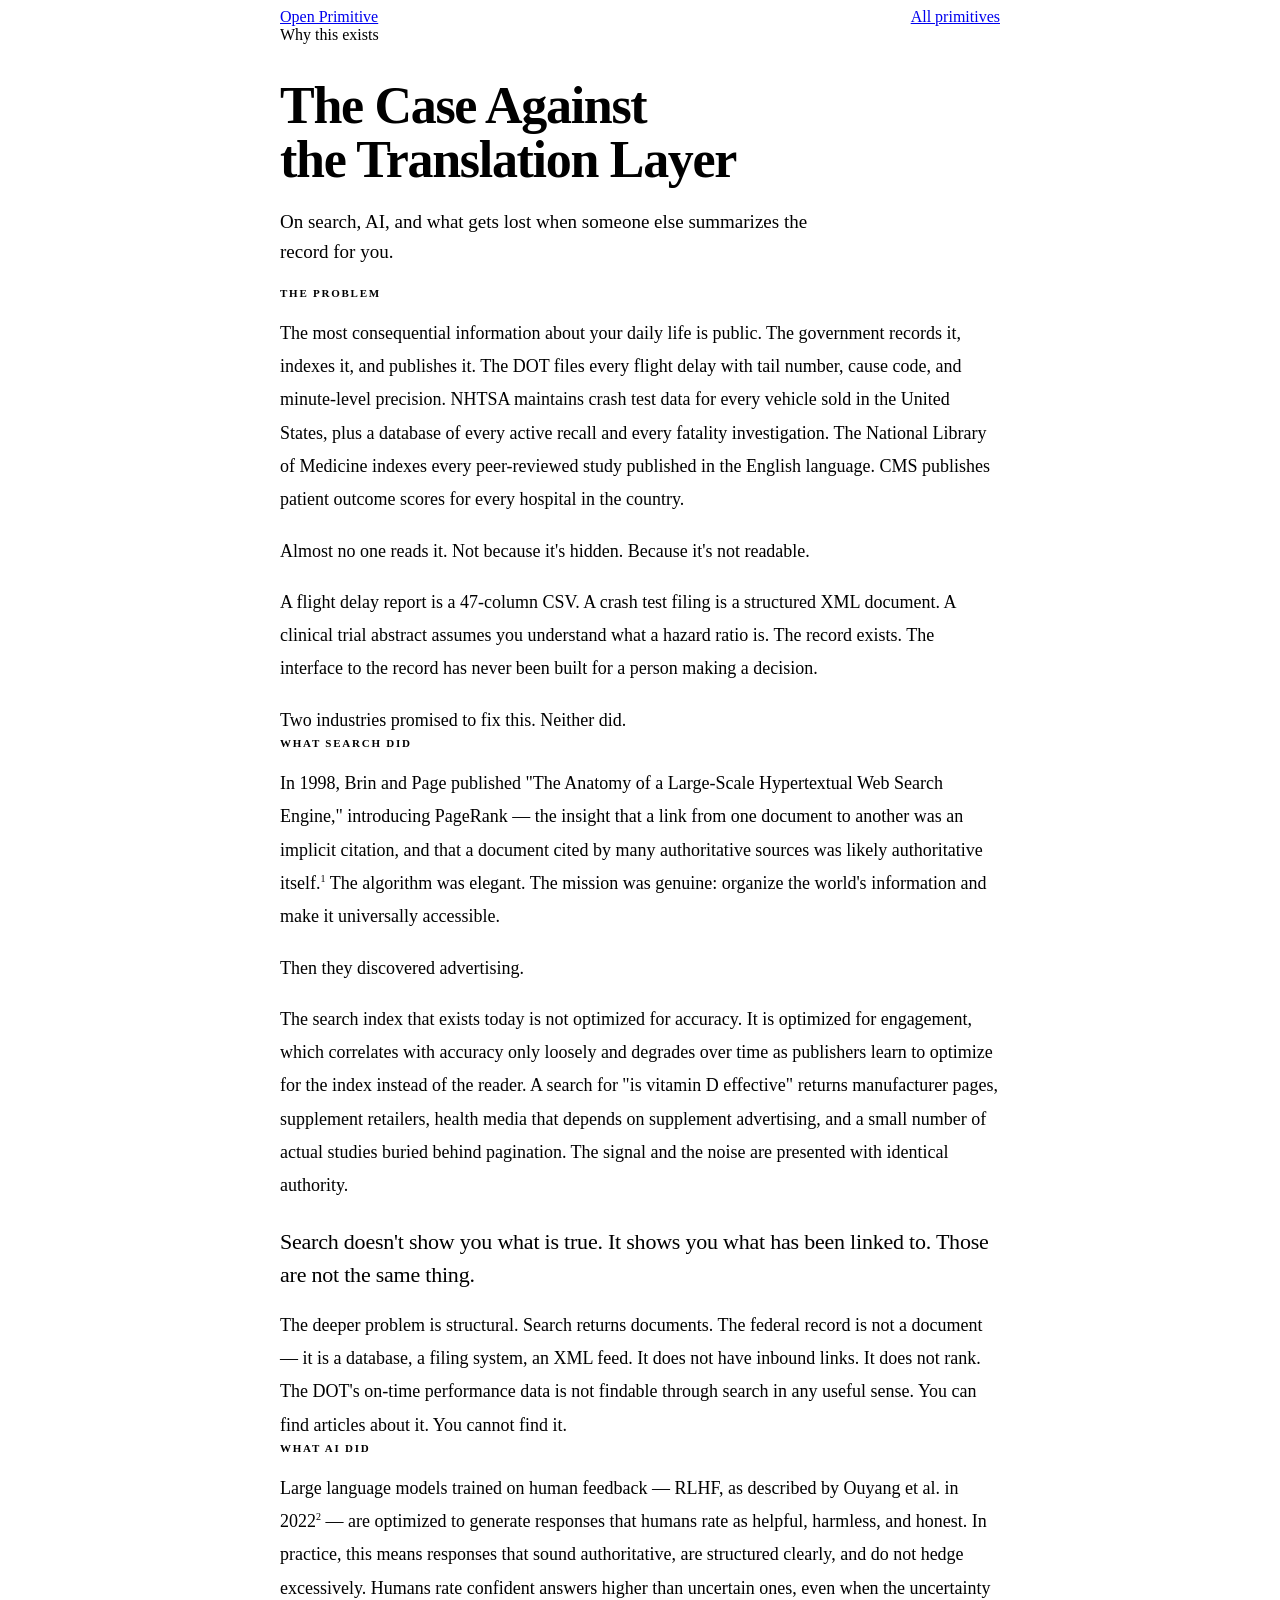
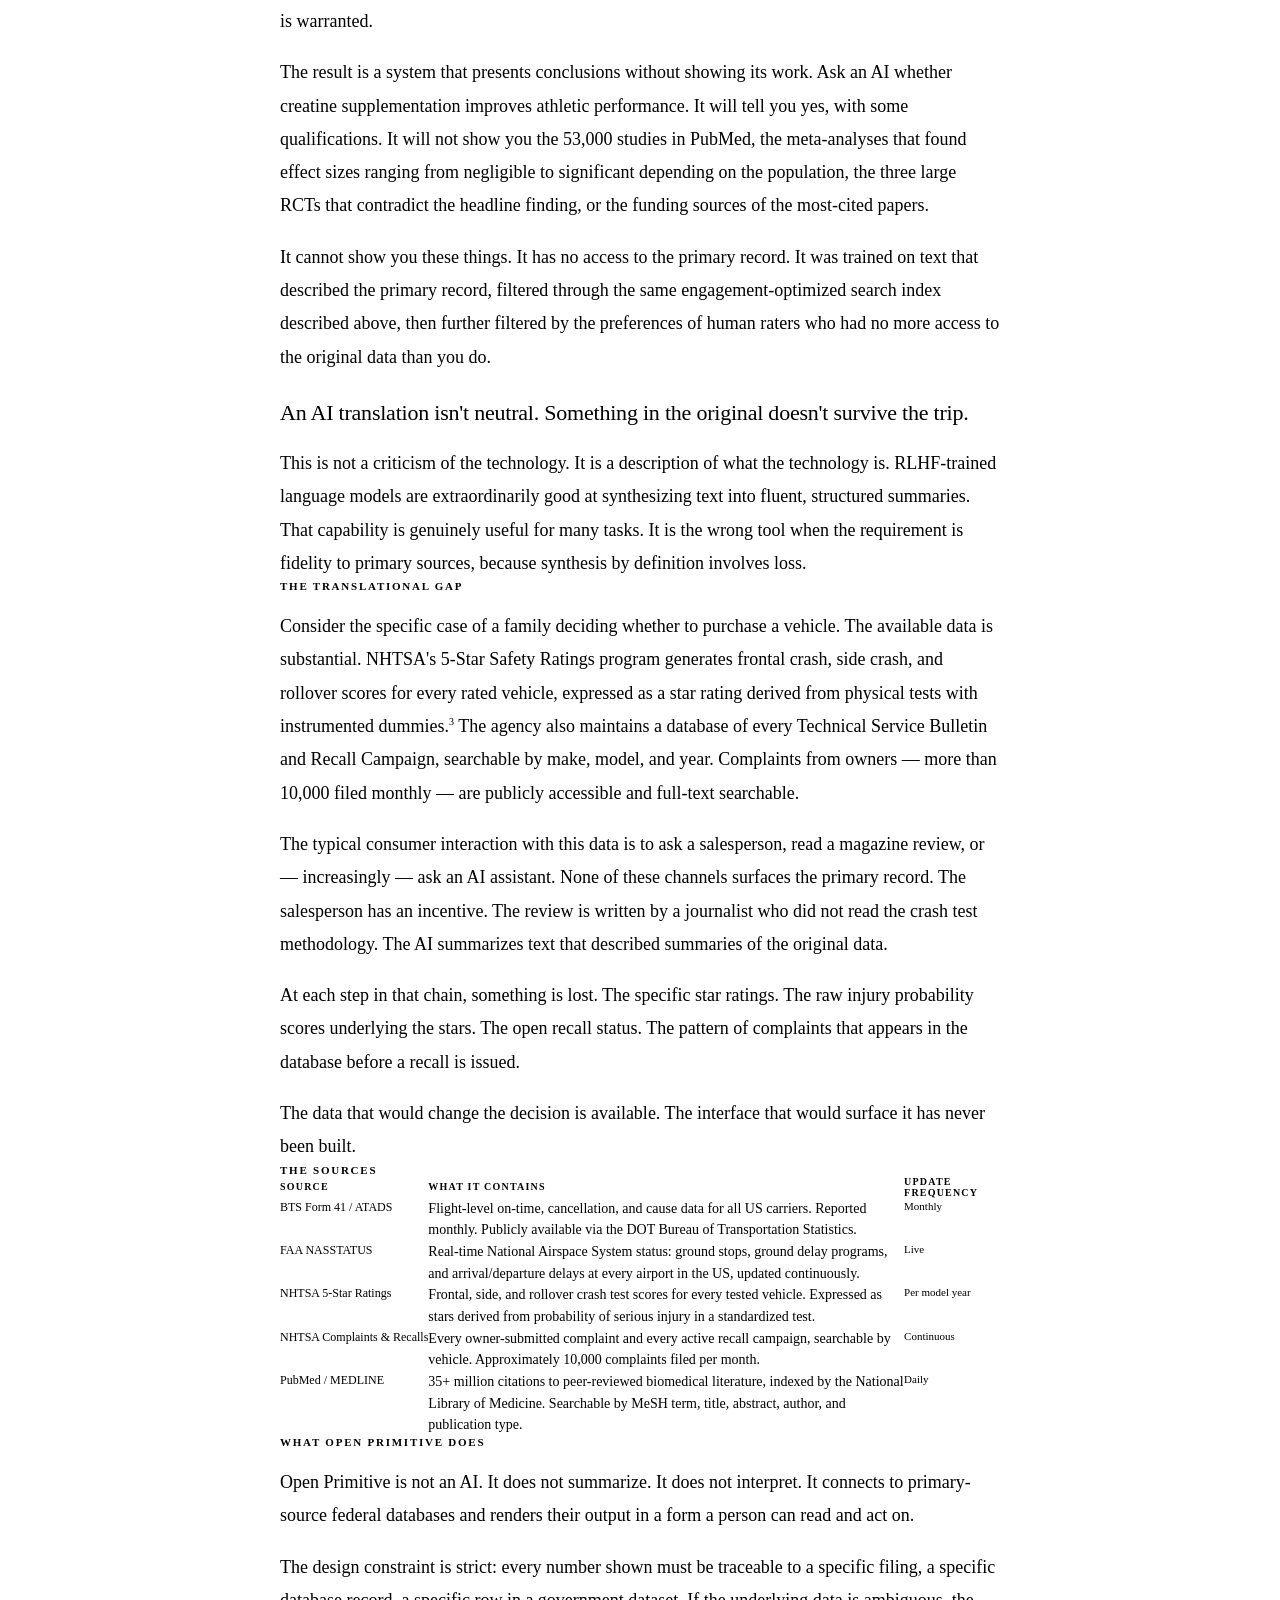
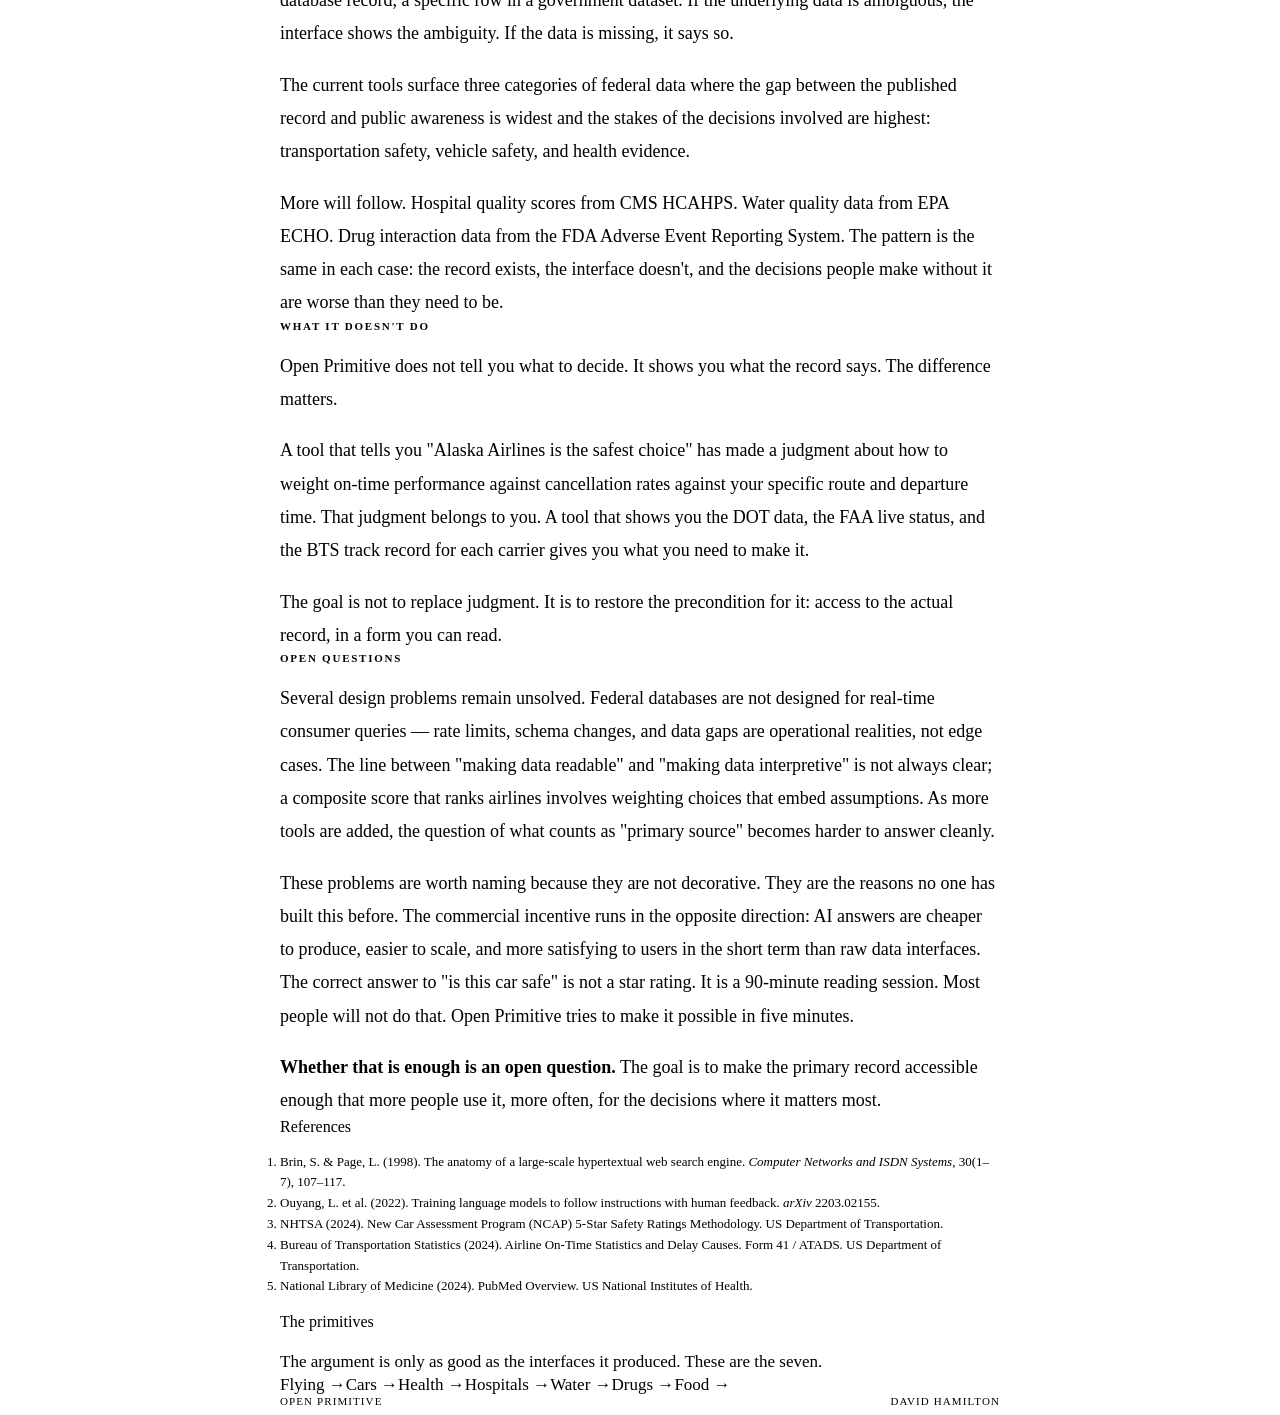
==== public/manifesto.html @ eb47a9a9 "IA overhaul: argument first, connected suite navigation - Homepage: argument leads the hero, primiti" ====
<!DOCTYPE html>
<html lang="en">
<head>
  <meta charset="UTF-8" />
  <meta name="viewport" content="width=device-width, initial-scale=1.0" />
  <title>Why This Exists — Open Primitive</title>
  <meta name="description" content="A case for decision-oriented interfaces to US federal primary-source data. On search, AI, and what gets lost in translation." />
  <link rel="stylesheet" href="/primitive.css" />
  <style>
    .manifesto-page {
      max-width: 720px;
      margin: 0 auto;
      padding: 0 var(--space-12) 96px;
    }

    .manifesto-nav {
      padding: var(--space-8) 0;
      border-bottom: 1px solid var(--border);
      margin-bottom: var(--space-16);
    }

    .manifesto-header {
      padding: var(--space-16) 0 var(--space-12);
      border-bottom: 1px solid var(--border);
      margin-bottom: var(--space-16);
    }

    .manifesto-header h1 {
      font-family: var(--font-display);
      font-size: clamp(32px, 5vw, 52px);
      font-weight: 700;
      letter-spacing: -0.025em;
      line-height: 1.05;
      color: var(--text);
      margin-bottom: var(--space-5);
    }

    .manifesto-subtitle {
      font-size: 19px;
      color: var(--muted);
      line-height: 1.6;
      max-width: 540px;
    }

    /* Section headers */
    .body-text h2 {
      font-family: var(--font-mono);
      font-size: 11px;
      font-weight: 600;
      letter-spacing: 0.16em;
      text-transform: uppercase;
      color: var(--dim);
      margin: var(--space-16) 0 var(--space-6);
      display: flex;
      align-items: center;
      gap: var(--space-4);
    }

    .body-text h2::after {
      content: '';
      flex: 1;
      height: 1px;
      background: var(--border);
    }

    .body-text h2:first-child {
      margin-top: 0;
    }

    .body-text p {
      font-size: 18px;
      color: var(--muted);
      line-height: 1.85;
      margin-bottom: var(--space-5);
    }

    .body-text p strong {
      color: var(--body);
      font-weight: 600;
    }

    .body-text p em {
      color: var(--body);
      font-style: italic;
    }

    .body-text p:last-child {
      margin-bottom: 0;
    }

    /* Pull quote */
    .pull {
      border-left: 3px solid var(--accent);
      padding: var(--space-2) 0 var(--space-2) var(--space-6);
      margin: var(--space-8) 0;
    }

    .pull p {
      font-family: var(--font-display) !important;
      font-size: 22px !important;
      color: var(--text) !important;
      font-weight: 500;
      line-height: 1.5 !important;
      letter-spacing: -0.01em;
      margin-bottom: 0 !important;
    }

    /* Data table */
    .data-table {
      width: 100%;
      border-collapse: collapse;
      margin: var(--space-8) 0;
      font-size: 14px;
    }

    .data-table th {
      text-align: left;
      font-family: var(--font-mono);
      font-size: 10px;
      font-weight: 600;
      letter-spacing: 0.12em;
      text-transform: uppercase;
      color: var(--dim);
      padding: var(--space-2) var(--space-4) var(--space-2) 0;
      border-bottom: 1.5px solid var(--border);
    }

    .data-table td {
      color: var(--muted);
      padding: var(--space-4) var(--space-4) var(--space-4) 0;
      border-bottom: 1px solid var(--border);
      vertical-align: top;
      font-size: 14px;
      line-height: 1.55;
    }

    .data-table td:first-child {
      color: var(--body);
      font-family: var(--font-mono);
      font-size: 12px;
      font-weight: 500;
      white-space: nowrap;
      padding-right: var(--space-6);
    }

    .data-table td:last-child {
      font-family: var(--font-mono);
      font-size: 11px;
      white-space: nowrap;
    }

    /* Superscripts */
    sup {
      font-family: var(--font-mono);
      font-size: 10px;
      color: var(--accent);
    }

    /* References */
    .references {
      margin-top: var(--space-16);
      padding-top: var(--space-8);
      border-top: 1px solid var(--border);
    }

    .references ol {
      padding-left: var(--space-5);
      display: flex;
      flex-direction: column;
      gap: var(--space-3);
    }

    .references li {
      font-size: 13px;
      font-family: var(--font-mono);
      color: var(--dim);
      line-height: 1.6;
    }

    .references li em {
      font-style: italic;
      color: var(--muted);
    }

    /* Nav */
    .manifesto-nav {
      display: flex;
      align-items: center;
      justify-content: space-between;
    }

    /* Primitives CTA */
    .manifesto-cta {
      margin-top: var(--space-12);
      margin-bottom: var(--space-10);
    }

    .manifesto-cta-intro {
      font-size: 17px;
      color: var(--muted);
      line-height: 1.6;
      margin-bottom: var(--space-6);
    }

    .manifesto-primitive-links {
      display: flex;
      flex-wrap: wrap;
      gap: var(--space-3);
    }

    .manifesto-primitive-links a {
      font-family: var(--font-display);
      font-size: 17px;
      font-weight: 500;
      color: var(--accent);
      text-decoration: none;
      padding: var(--space-3) var(--space-5);
      border: 1.5px solid var(--border);
      transition: border-color 0.15s, color 0.15s;
    }

    .manifesto-primitive-links a:hover {
      border-color: var(--accent);
      color: #8a3d21;
    }

    /* Footer */
    .manifesto-footer {
      padding: var(--space-8) 0 0;
      border-top: 1px solid var(--border);
      margin-top: var(--space-16);
      display: flex;
      justify-content: space-between;
      align-items: center;
      flex-wrap: wrap;
      gap: var(--space-3);
    }

    .manifesto-footer-text {
      font-family: var(--font-mono);
      font-size: 11px;
      color: var(--dim);
      letter-spacing: 0.1em;
      text-transform: uppercase;
    }

    .manifesto-footer a {
      color: var(--dim);
      text-decoration: none;
    }

    .manifesto-footer a:hover { color: var(--accent); }

    @media (max-width: 640px) {
      .manifesto-page { padding: 0 var(--space-6) 72px; }
      .body-text p { font-size: 17px; }
      .pull p { font-size: 19px !important; }
      .data-table { font-size: 13px; }
      .data-table td:first-child { white-space: normal; }
      .data-table td:last-child { white-space: normal; }
    }
  </style>
</head>
<body>
  <div class="manifesto-page">

    <nav class="manifesto-nav">
      <a class="op-wordmark" href="/">Open Primitive</a>
      <div class="op-header-right">
        <a href="/">All primitives</a>
      </div>
    </nav>

    <header class="manifesto-header">
      <div class="op-eyebrow">Why this exists</div>
      <h1>The Case Against<br>the Translation Layer</h1>
      <p class="manifesto-subtitle">On search, AI, and what gets lost when someone else summarizes the record for you.</p>
    </header>

    <div class="body-text">

      <h2>The problem</h2>

      <p>The most consequential information about your daily life is public. The government records it, indexes it, and publishes it. The DOT files every flight delay with tail number, cause code, and minute-level precision. NHTSA maintains crash test data for every vehicle sold in the United States, plus a database of every active recall and every fatality investigation. The National Library of Medicine indexes every peer-reviewed study published in the English language. CMS publishes patient outcome scores for every hospital in the country.</p>

      <p>Almost no one reads it. Not because it's hidden. Because it's not readable.</p>

      <p>A flight delay report is a 47-column CSV. A crash test filing is a structured XML document. A clinical trial abstract assumes you understand what a hazard ratio is. The record exists. The interface to the record has never been built for a person making a decision.</p>

      <p>Two industries promised to fix this. Neither did.</p>

      <h2>What search did</h2>

      <p>In 1998, Brin and Page published "The Anatomy of a Large-Scale Hypertextual Web Search Engine," introducing PageRank — the insight that a link from one document to another was an implicit citation, and that a document cited by many authoritative sources was likely authoritative itself.<sup>1</sup> The algorithm was elegant. The mission was genuine: organize the world's information and make it universally accessible.</p>

      <p>Then they discovered advertising.</p>

      <p>The search index that exists today is not optimized for accuracy. It is optimized for engagement, which correlates with accuracy only loosely and degrades over time as publishers learn to optimize for the index instead of the reader. A search for "is vitamin D effective" returns manufacturer pages, supplement retailers, health media that depends on supplement advertising, and a small number of actual studies buried behind pagination. The signal and the noise are presented with identical authority.</p>

      <div class="pull">
        <p>Search doesn't show you what is true. It shows you what has been linked to. Those are not the same thing.</p>
      </div>

      <p>The deeper problem is structural. Search returns documents. The federal record is not a document — it is a database, a filing system, an XML feed. It does not have inbound links. It does not rank. The DOT's on-time performance data is not findable through search in any useful sense. You can find articles about it. You cannot find it.</p>

      <h2>What AI did</h2>

      <p>Large language models trained on human feedback — RLHF, as described by Ouyang et al. in 2022<sup>2</sup> — are optimized to generate responses that humans rate as helpful, harmless, and honest. In practice, this means responses that sound authoritative, are structured clearly, and do not hedge excessively. Humans rate confident answers higher than uncertain ones, even when the uncertainty is warranted.</p>

      <p>The result is a system that presents conclusions without showing its work. Ask an AI whether creatine supplementation improves athletic performance. It will tell you yes, with some qualifications. It will not show you the 53,000 studies in PubMed, the meta-analyses that found effect sizes ranging from negligible to significant depending on the population, the three large RCTs that contradict the headline finding, or the funding sources of the most-cited papers.</p>

      <p>It cannot show you these things. It has no access to the primary record. It was trained on text that described the primary record, filtered through the same engagement-optimized search index described above, then further filtered by the preferences of human raters who had no more access to the original data than you do.</p>

      <div class="pull">
        <p>An AI translation isn't neutral. Something in the original doesn't survive the trip.</p>
      </div>

      <p>This is not a criticism of the technology. It is a description of what the technology is. RLHF-trained language models are extraordinarily good at synthesizing text into fluent, structured summaries. That capability is genuinely useful for many tasks. It is the wrong tool when the requirement is fidelity to primary sources, because synthesis by definition involves loss.</p>

      <h2>The translational gap</h2>

      <p>Consider the specific case of a family deciding whether to purchase a vehicle. The available data is substantial. NHTSA's 5-Star Safety Ratings program generates frontal crash, side crash, and rollover scores for every rated vehicle, expressed as a star rating derived from physical tests with instrumented dummies.<sup>3</sup> The agency also maintains a database of every Technical Service Bulletin and Recall Campaign, searchable by make, model, and year. Complaints from owners — more than 10,000 filed monthly — are publicly accessible and full-text searchable.</p>

      <p>The typical consumer interaction with this data is to ask a salesperson, read a magazine review, or — increasingly — ask an AI assistant. None of these channels surfaces the primary record. The salesperson has an incentive. The review is written by a journalist who did not read the crash test methodology. The AI summarizes text that described summaries of the original data.</p>

      <p>At each step in that chain, something is lost. The specific star ratings. The raw injury probability scores underlying the stars. The open recall status. The pattern of complaints that appears in the database before a recall is issued.</p>

      <p>The data that would change the decision is available. The interface that would surface it has never been built.</p>

      <h2>The sources</h2>

      <table class="data-table">
        <thead>
          <tr>
            <th>Source</th>
            <th>What it contains</th>
            <th>Update frequency</th>
          </tr>
        </thead>
        <tbody>
          <tr>
            <td>BTS Form 41 / ATADS</td>
            <td>Flight-level on-time, cancellation, and cause data for all US carriers. Reported monthly. Publicly available via the DOT Bureau of Transportation Statistics.</td>
            <td>Monthly</td>
          </tr>
          <tr>
            <td>FAA NASSTATUS</td>
            <td>Real-time National Airspace System status: ground stops, ground delay programs, and arrival/departure delays at every airport in the US, updated continuously.</td>
            <td>Live</td>
          </tr>
          <tr>
            <td>NHTSA 5-Star Ratings</td>
            <td>Frontal, side, and rollover crash test scores for every tested vehicle. Expressed as stars derived from probability of serious injury in a standardized test.</td>
            <td>Per model year</td>
          </tr>
          <tr>
            <td>NHTSA Complaints &amp; Recalls</td>
            <td>Every owner-submitted complaint and every active recall campaign, searchable by vehicle. Approximately 10,000 complaints filed per month.</td>
            <td>Continuous</td>
          </tr>
          <tr>
            <td>PubMed / MEDLINE</td>
            <td>35+ million citations to peer-reviewed biomedical literature, indexed by the National Library of Medicine. Searchable by MeSH term, title, abstract, author, and publication type.</td>
            <td>Daily</td>
          </tr>
        </tbody>
      </table>

      <h2>What Open Primitive does</h2>

      <p>Open Primitive is not an AI. It does not summarize. It does not interpret. It connects to primary-source federal databases and renders their output in a form a person can read and act on.</p>

      <p>The design constraint is strict: every number shown must be traceable to a specific filing, a specific database record, a specific row in a government dataset. If the underlying data is ambiguous, the interface shows the ambiguity. If the data is missing, it says so.</p>

      <p>The current tools surface three categories of federal data where the gap between the published record and public awareness is widest and the stakes of the decisions involved are highest: transportation safety, vehicle safety, and health evidence.</p>

      <p>More will follow. Hospital quality scores from CMS HCAHPS. Water quality data from EPA ECHO. Drug interaction data from the FDA Adverse Event Reporting System. The pattern is the same in each case: the record exists, the interface doesn't, and the decisions people make without it are worse than they need to be.</p>

      <h2>What it doesn't do</h2>

      <p>Open Primitive does not tell you what to decide. It shows you what the record says. The difference matters.</p>

      <p>A tool that tells you "Alaska Airlines is the safest choice" has made a judgment about how to weight on-time performance against cancellation rates against your specific route and departure time. That judgment belongs to you. A tool that shows you the DOT data, the FAA live status, and the BTS track record for each carrier gives you what you need to make it.</p>

      <p>The goal is not to replace judgment. It is to restore the precondition for it: access to the actual record, in a form you can read.</p>

      <h2>Open questions</h2>

      <p>Several design problems remain unsolved. Federal databases are not designed for real-time consumer queries — rate limits, schema changes, and data gaps are operational realities, not edge cases. The line between "making data readable" and "making data interpretive" is not always clear; a composite score that ranks airlines involves weighting choices that embed assumptions. As more tools are added, the question of what counts as "primary source" becomes harder to answer cleanly.</p>

      <p>These problems are worth naming because they are not decorative. They are the reasons no one has built this before. The commercial incentive runs in the opposite direction: AI answers are cheaper to produce, easier to scale, and more satisfying to users in the short term than raw data interfaces. The correct answer to "is this car safe" is not a star rating. It is a 90-minute reading session. Most people will not do that. Open Primitive tries to make it possible in five minutes.</p>

      <p><strong>Whether that is enough is an open question.</strong> The goal is to make the primary record accessible enough that more people use it, more often, for the decisions where it matters most.</p>

    </div>

    <div class="references">
      <div class="op-label">References</div>
      <ol>
        <li>Brin, S. &amp; Page, L. (1998). The anatomy of a large-scale hypertextual web search engine. <em>Computer Networks and ISDN Systems</em>, 30(1–7), 107–117.</li>
        <li>Ouyang, L. et al. (2022). Training language models to follow instructions with human feedback. <em>arXiv</em> 2203.02155.</li>
        <li>NHTSA (2024). New Car Assessment Program (NCAP) 5-Star Safety Ratings Methodology. US Department of Transportation.</li>
        <li>Bureau of Transportation Statistics (2024). Airline On-Time Statistics and Delay Causes. Form 41 / ATADS. US Department of Transportation.</li>
        <li>National Library of Medicine (2024). PubMed Overview. US National Institutes of Health.</li>
      </ol>
    </div>

    <div class="op-divider"></div>

    <div class="manifesto-cta">
      <div class="op-label">The primitives</div>
      <p class="manifesto-cta-intro">The argument is only as good as the interfaces it produced. These are the seven.</p>
      <div class="manifesto-primitive-links">
        <a href="https://flights.openprimitive.com" target="_blank">Flying →</a>
        <a href="https://cars.openprimitive.com" target="_blank">Cars →</a>
        <a href="https://health.openprimitive.com" target="_blank">Health →</a>
        <a href="https://hospitals.openprimitive.com" target="_blank">Hospitals →</a>
        <a href="https://water.openprimitive.com" target="_blank">Water →</a>
        <a href="https://drugs.openprimitive.com" target="_blank">Drugs →</a>
        <a href="https://recalls.openprimitive.com" target="_blank">Food →</a>
      </div>
    </div>

    <footer class="manifesto-footer">
      <span class="manifesto-footer-text"><a href="/">Open Primitive</a></span>
      <span class="manifesto-footer-text">David Hamilton</span>
    </footer>

  </div>
</body>
</html>
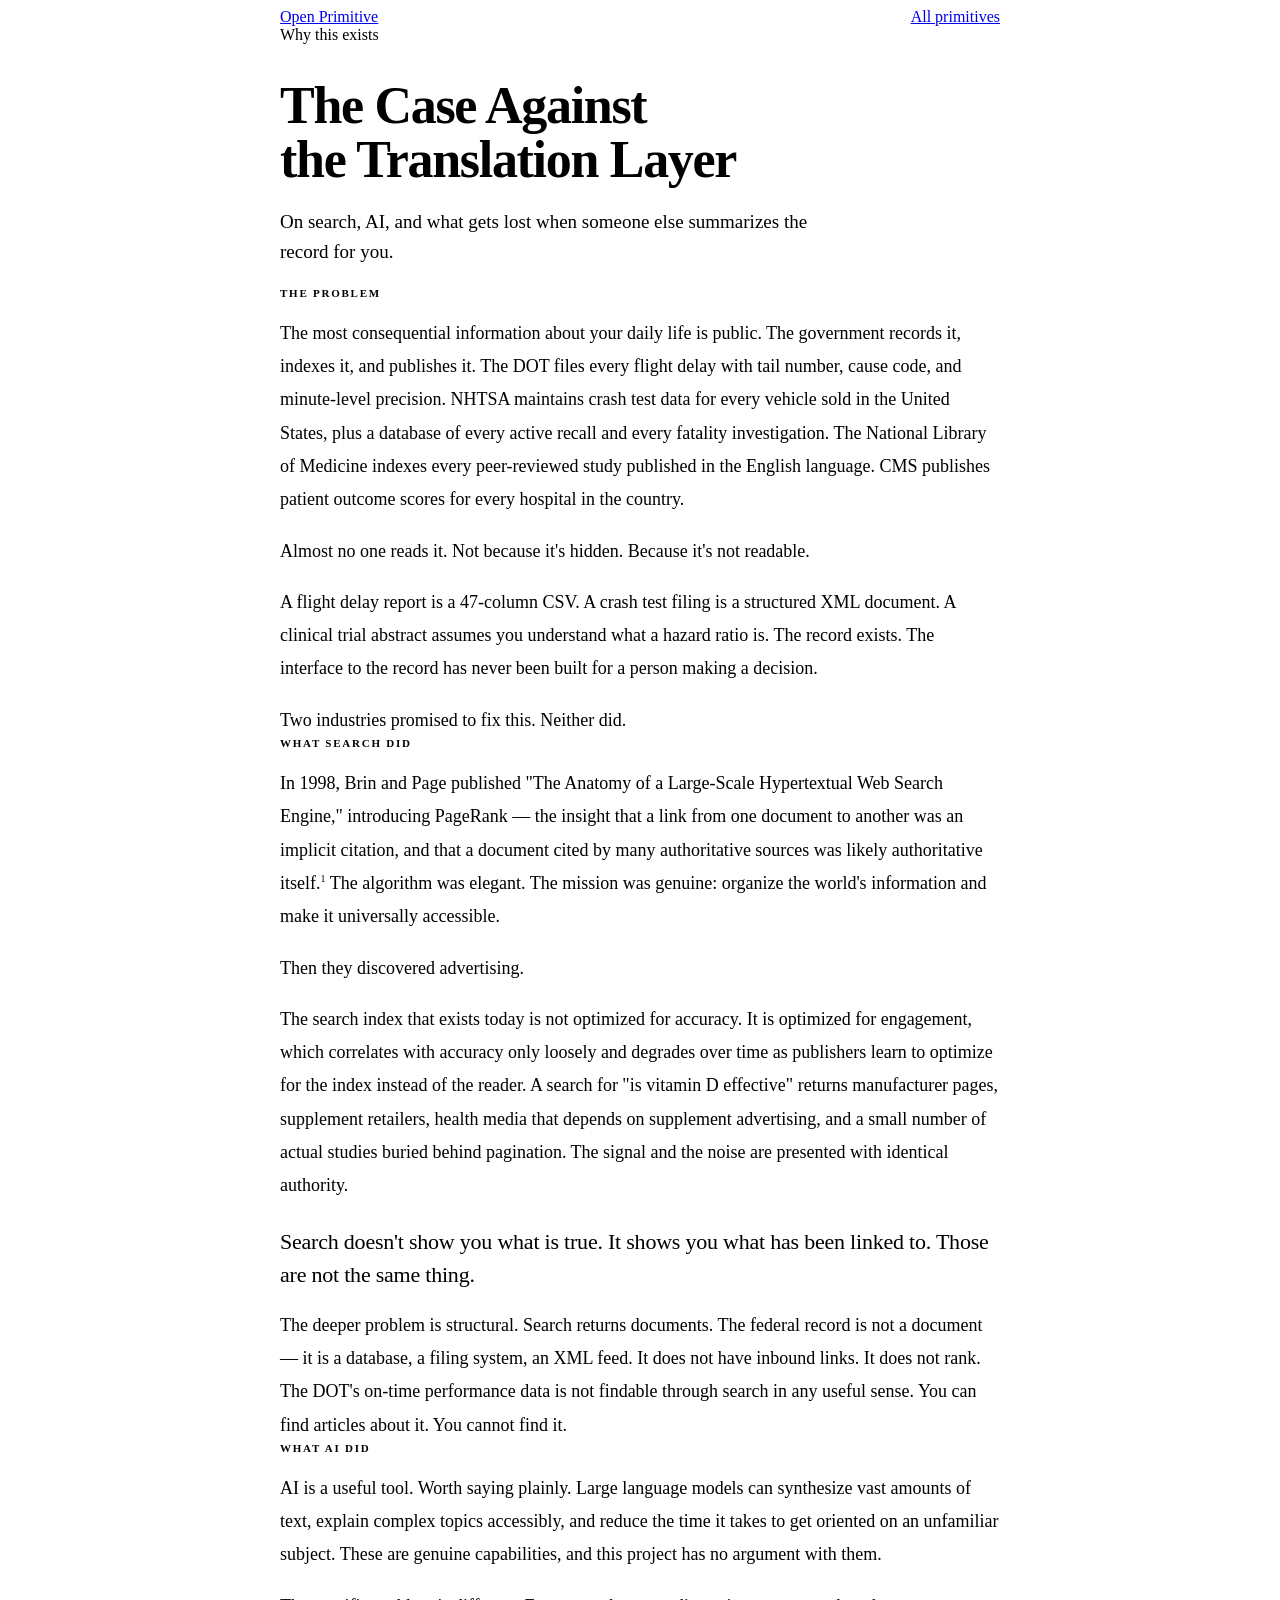
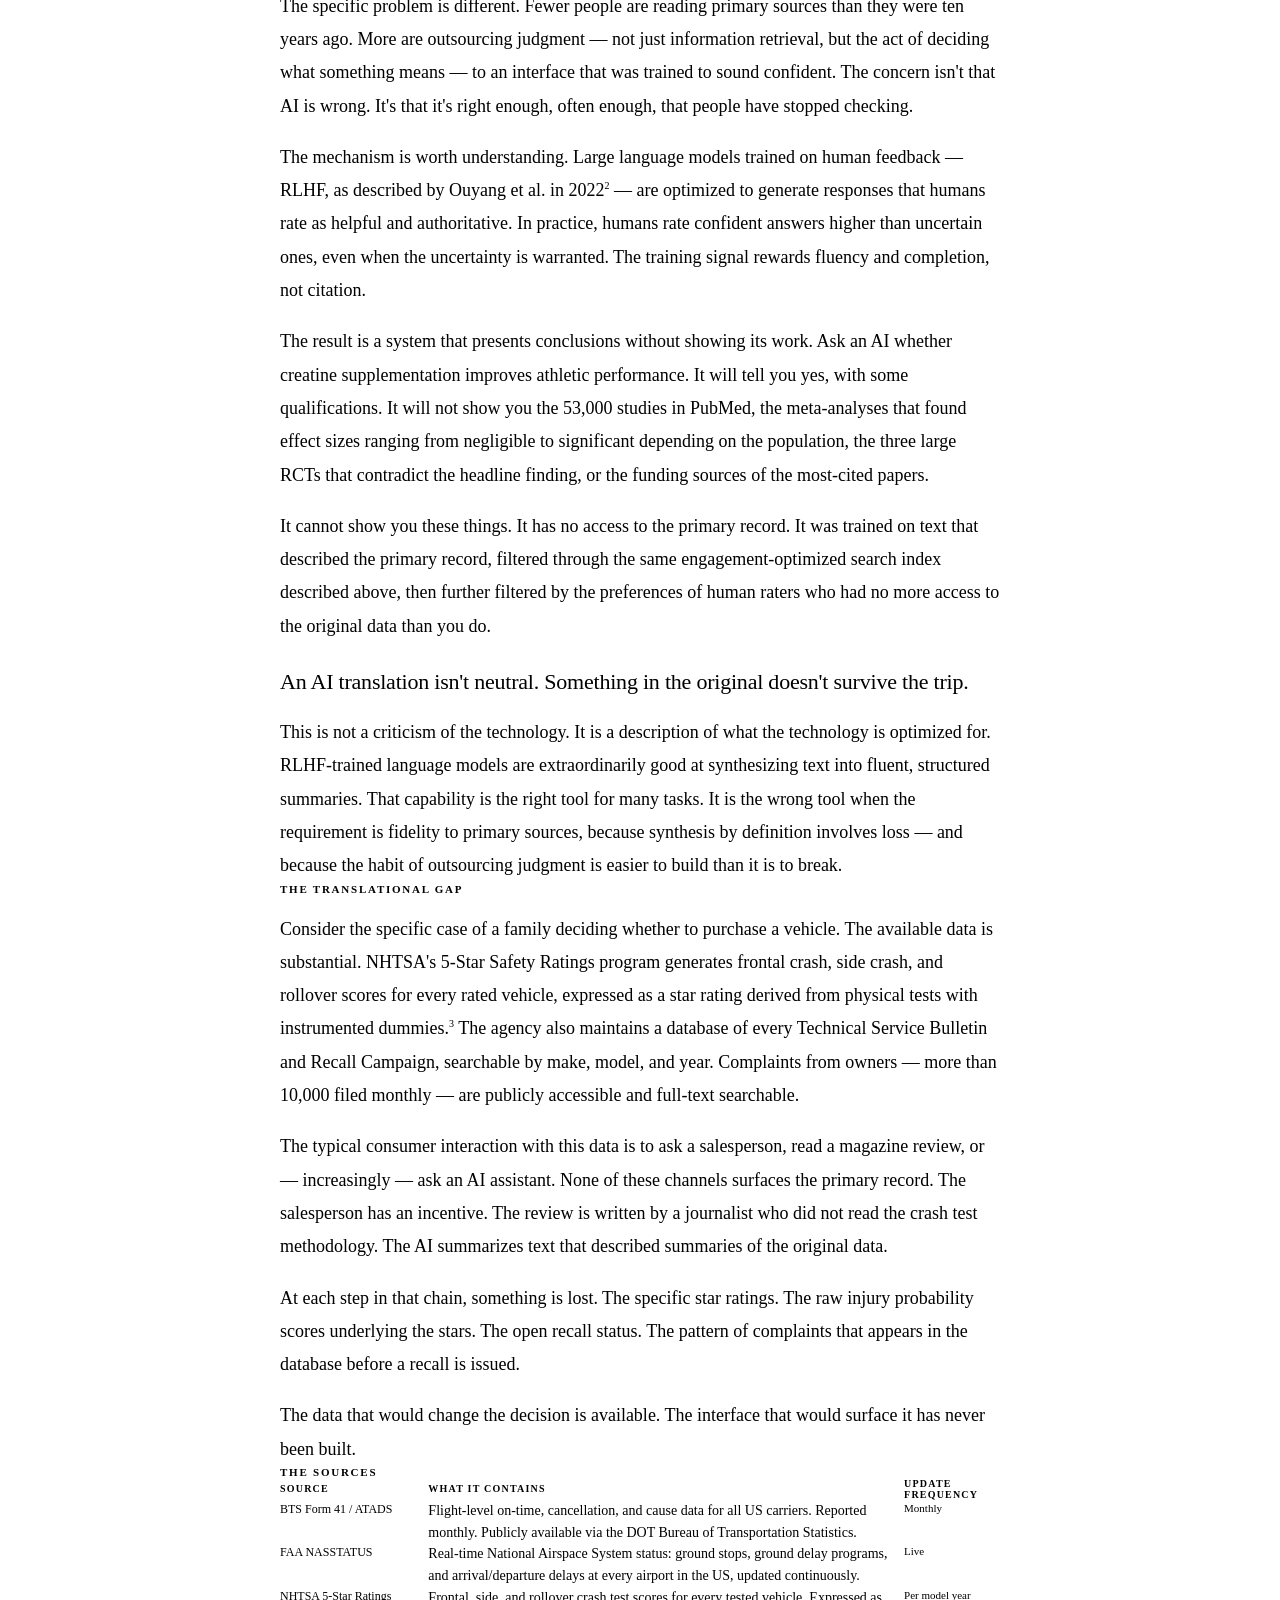
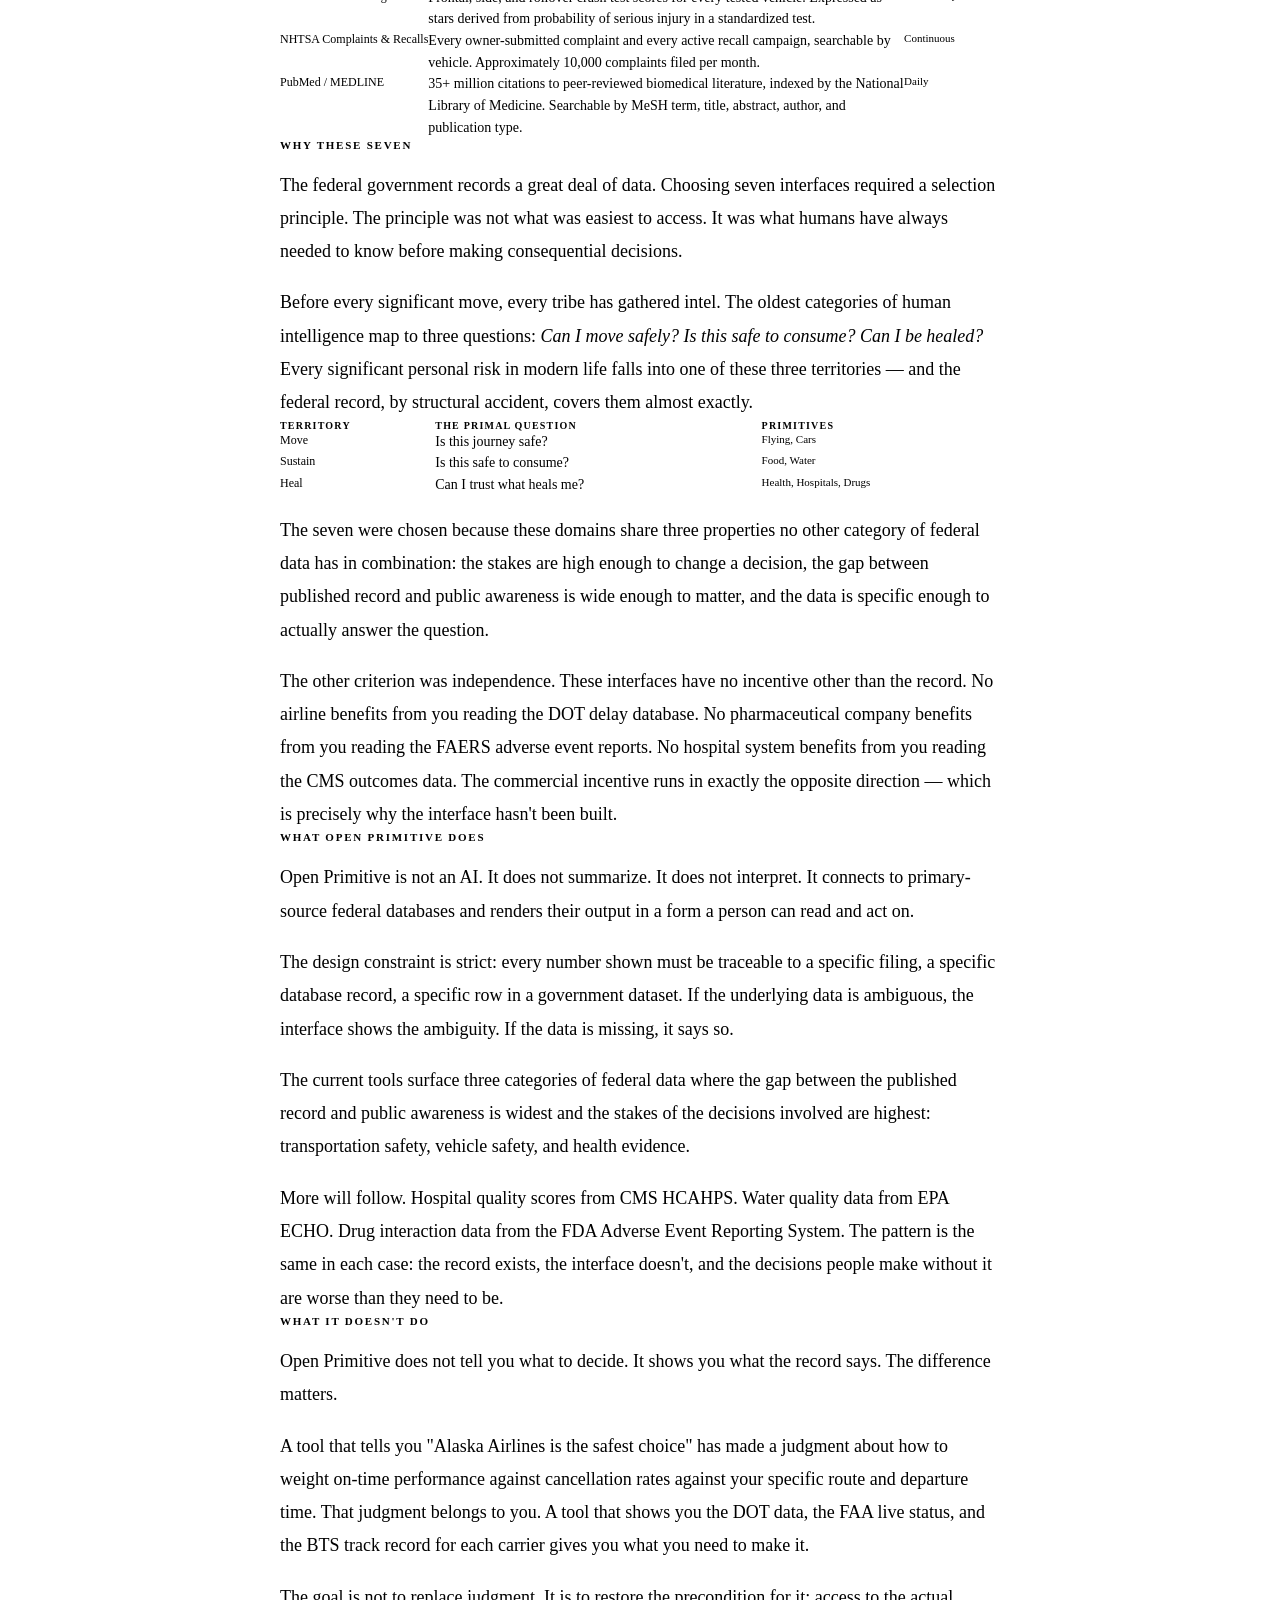
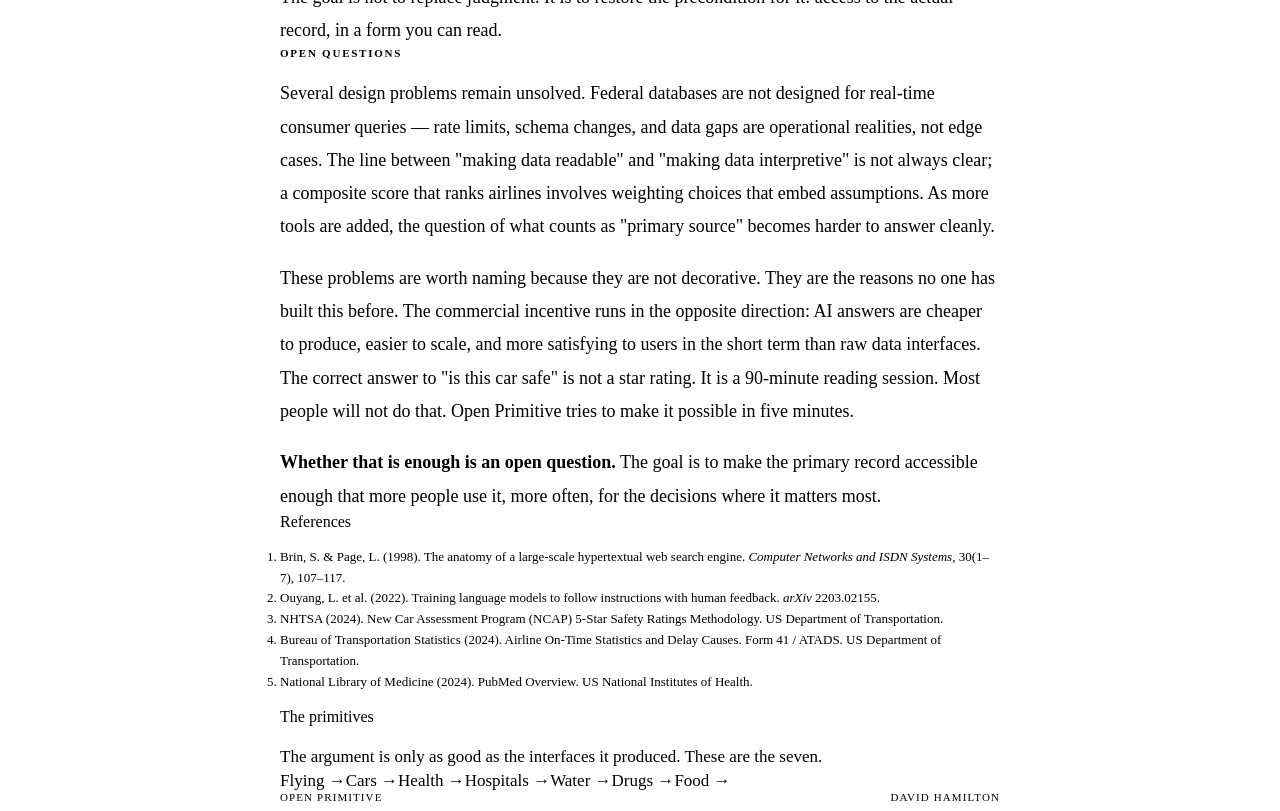
==== commit fe53bde5: "Add knowledge map: Move / Sustain / Heal territory visualization Homepage: visual map between hero a" ====
--- a/public/manifesto.html
+++ b/public/manifesto.html
@@ -305,7 +305,11 @@
 
       <h2>What AI did</h2>
 
-      <p>Large language models trained on human feedback — RLHF, as described by Ouyang et al. in 2022<sup>2</sup> — are optimized to generate responses that humans rate as helpful, harmless, and honest. In practice, this means responses that sound authoritative, are structured clearly, and do not hedge excessively. Humans rate confident answers higher than uncertain ones, even when the uncertainty is warranted.</p>
+      <p>AI is a useful tool. Worth saying plainly. Large language models can synthesize vast amounts of text, explain complex topics accessibly, and reduce the time it takes to get oriented on an unfamiliar subject. These are genuine capabilities, and this project has no argument with them.</p>
+
+      <p>The specific problem is different. Fewer people are reading primary sources than they were ten years ago. More are outsourcing judgment — not just information retrieval, but the act of deciding what something means — to an interface that was trained to sound confident. The concern isn't that AI is wrong. It's that it's right enough, often enough, that people have stopped checking.</p>
+
+      <p>The mechanism is worth understanding. Large language models trained on human feedback — RLHF, as described by Ouyang et al. in 2022<sup>2</sup> — are optimized to generate responses that humans rate as helpful and authoritative. In practice, humans rate confident answers higher than uncertain ones, even when the uncertainty is warranted. The training signal rewards fluency and completion, not citation.</p>
 
       <p>The result is a system that presents conclusions without showing its work. Ask an AI whether creatine supplementation improves athletic performance. It will tell you yes, with some qualifications. It will not show you the 53,000 studies in PubMed, the meta-analyses that found effect sizes ranging from negligible to significant depending on the population, the three large RCTs that contradict the headline finding, or the funding sources of the most-cited papers.</p>
 
@@ -315,7 +319,7 @@
         <p>An AI translation isn't neutral. Something in the original doesn't survive the trip.</p>
       </div>
 
-      <p>This is not a criticism of the technology. It is a description of what the technology is. RLHF-trained language models are extraordinarily good at synthesizing text into fluent, structured summaries. That capability is genuinely useful for many tasks. It is the wrong tool when the requirement is fidelity to primary sources, because synthesis by definition involves loss.</p>
+      <p>This is not a criticism of the technology. It is a description of what the technology is optimized for. RLHF-trained language models are extraordinarily good at synthesizing text into fluent, structured summaries. That capability is the right tool for many tasks. It is the wrong tool when the requirement is fidelity to primary sources, because synthesis by definition involves loss — and because the habit of outsourcing judgment is easier to build than it is to break.</p>
 
       <h2>The translational gap</h2>
 
@@ -365,6 +369,43 @@
           </tr>
         </tbody>
       </table>
+
+      <h2>Why these seven</h2>
+
+      <p>The federal government records a great deal of data. Choosing seven interfaces required a selection principle. The principle was not what was easiest to access. It was what humans have always needed to know before making consequential decisions.</p>
+
+      <p>Before every significant move, every tribe has gathered intel. The oldest categories of human intelligence map to three questions: <em>Can I move safely? Is this safe to consume? Can I be healed?</em> Every significant personal risk in modern life falls into one of these three territories — and the federal record, by structural accident, covers them almost exactly.</p>
+
+      <table class="data-table" style="margin: var(--space-8) 0;">
+        <thead>
+          <tr>
+            <th>Territory</th>
+            <th>The primal question</th>
+            <th>Primitives</th>
+          </tr>
+        </thead>
+        <tbody>
+          <tr>
+            <td>Move</td>
+            <td>Is this journey safe?</td>
+            <td>Flying, Cars</td>
+          </tr>
+          <tr>
+            <td>Sustain</td>
+            <td>Is this safe to consume?</td>
+            <td>Food, Water</td>
+          </tr>
+          <tr>
+            <td>Heal</td>
+            <td>Can I trust what heals me?</td>
+            <td>Health, Hospitals, Drugs</td>
+          </tr>
+        </tbody>
+      </table>
+
+      <p>The seven were chosen because these domains share three properties no other category of federal data has in combination: the stakes are high enough to change a decision, the gap between published record and public awareness is wide enough to matter, and the data is specific enough to actually answer the question.</p>
+
+      <p>The other criterion was independence. These interfaces have no incentive other than the record. No airline benefits from you reading the DOT delay database. No pharmaceutical company benefits from you reading the FAERS adverse event reports. No hospital system benefits from you reading the CMS outcomes data. The commercial incentive runs in exactly the opposite direction — which is precisely why the interface hasn't been built.</p>
 
       <h2>What Open Primitive does</h2>
 
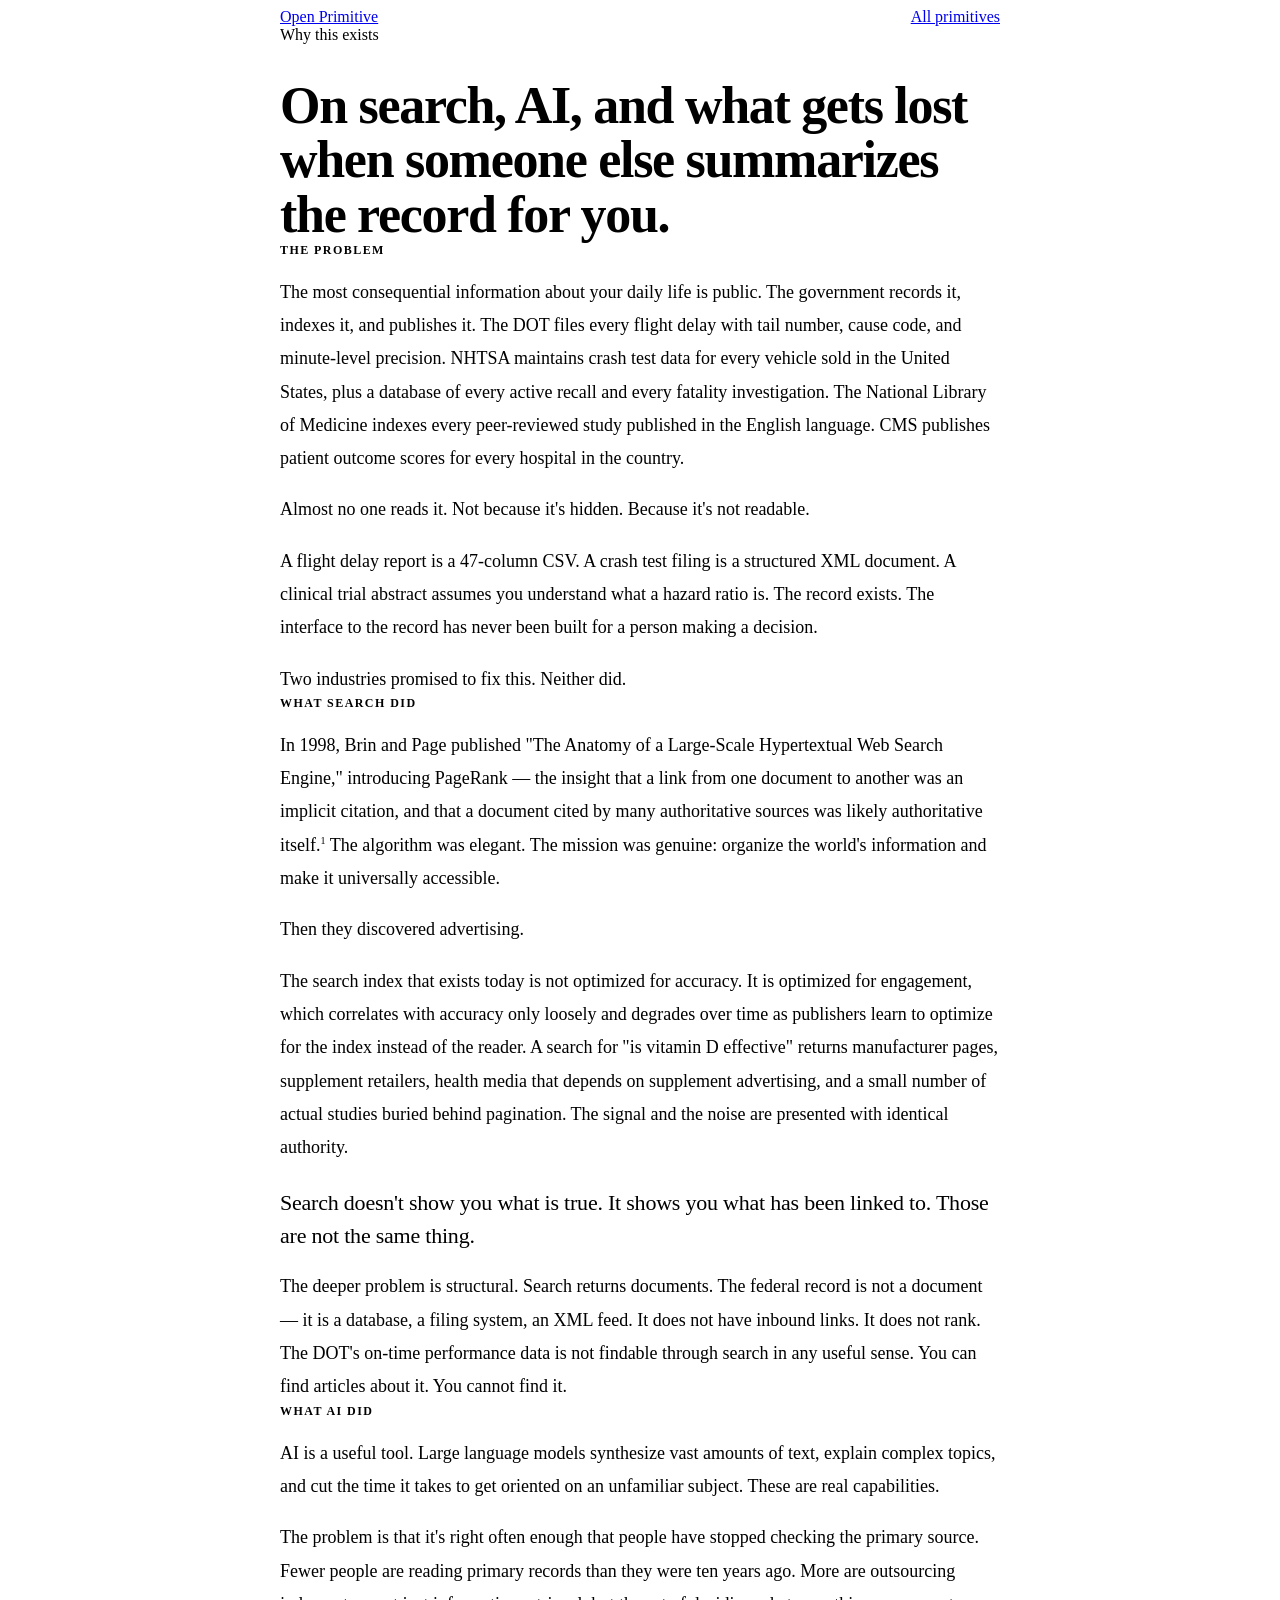
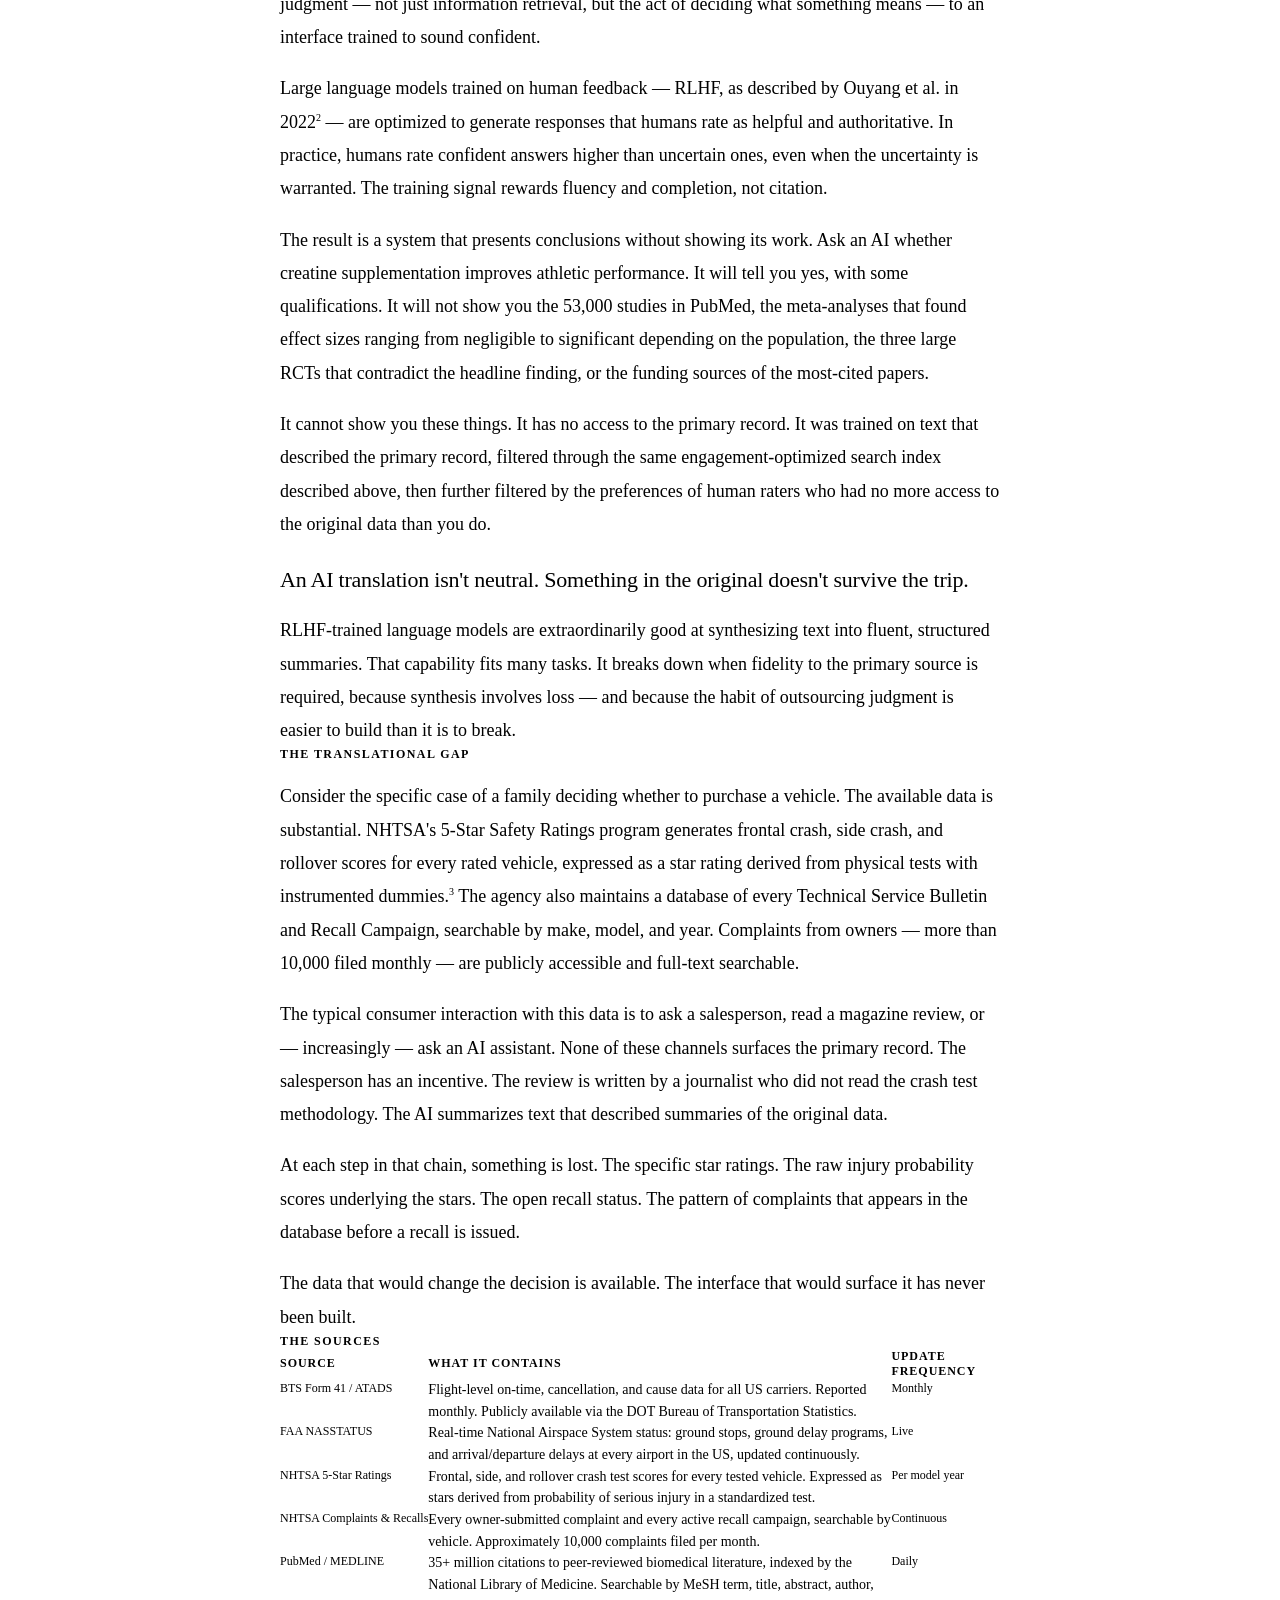
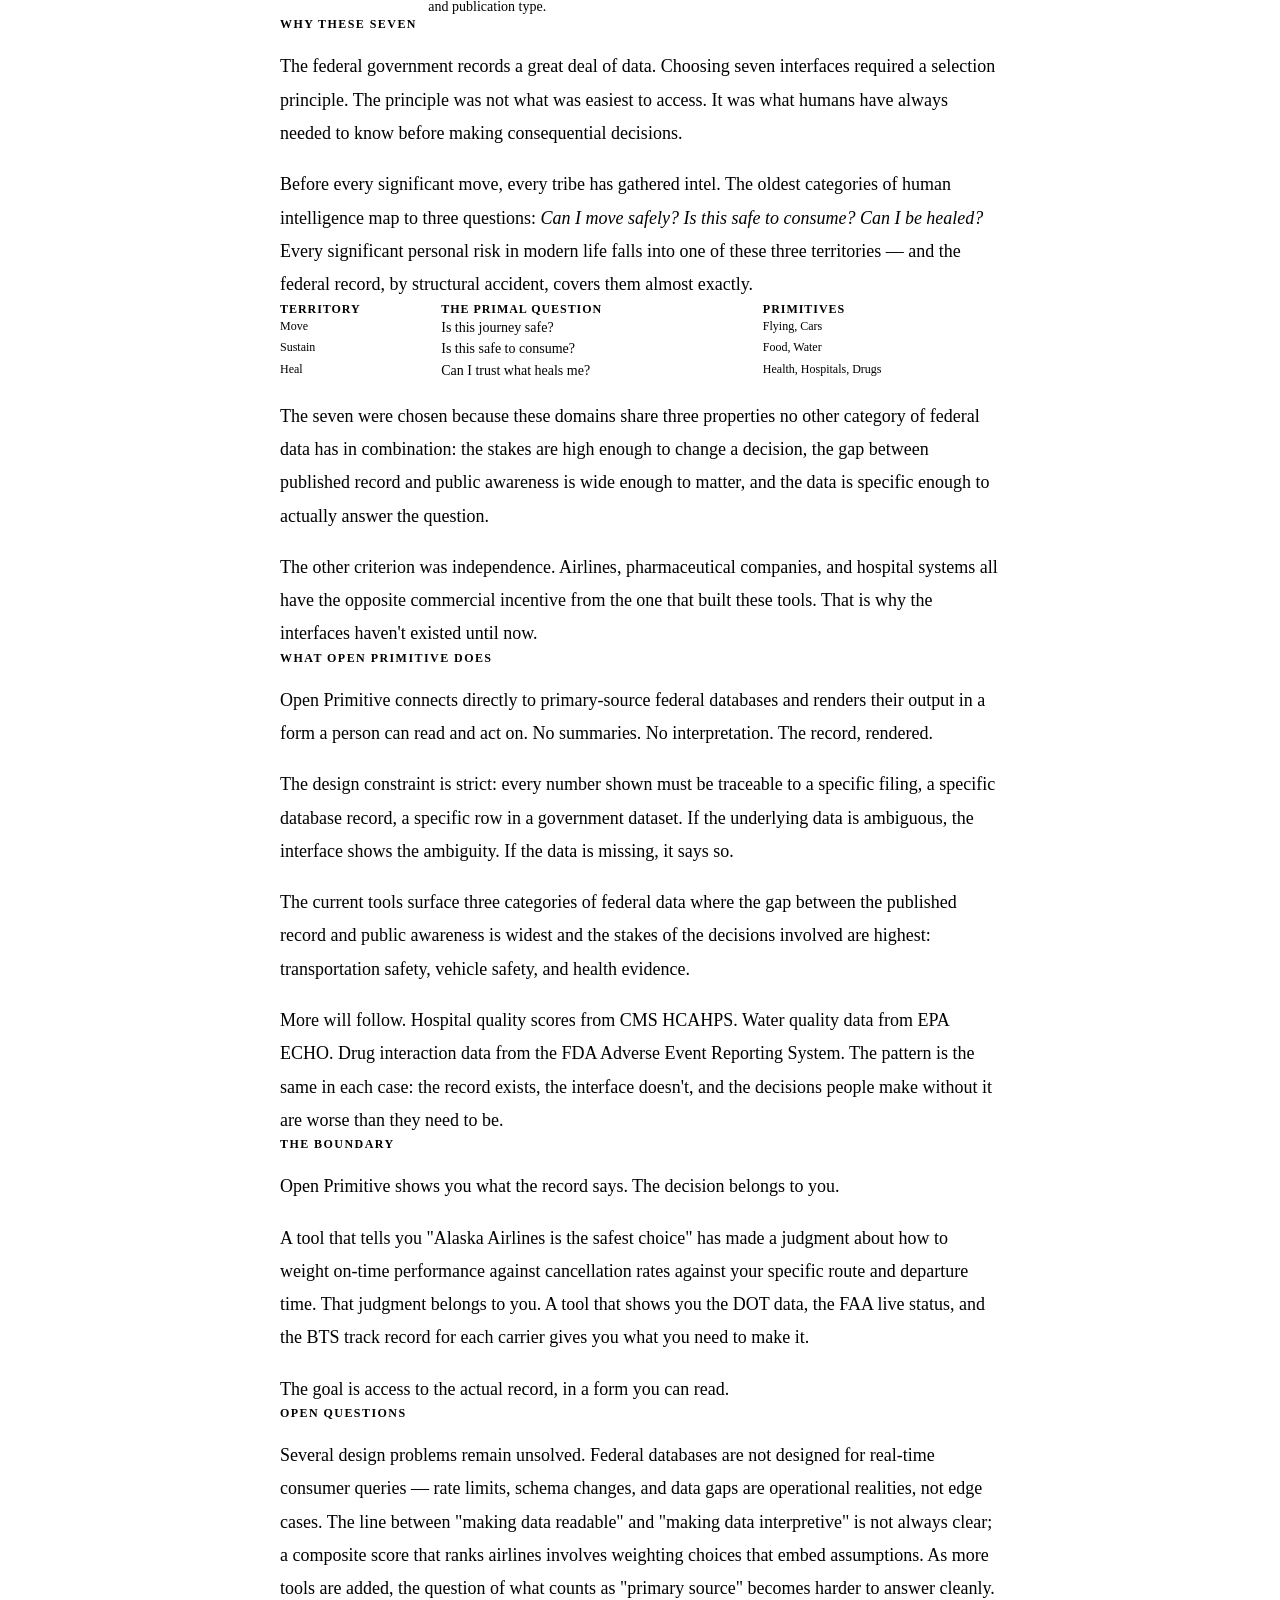
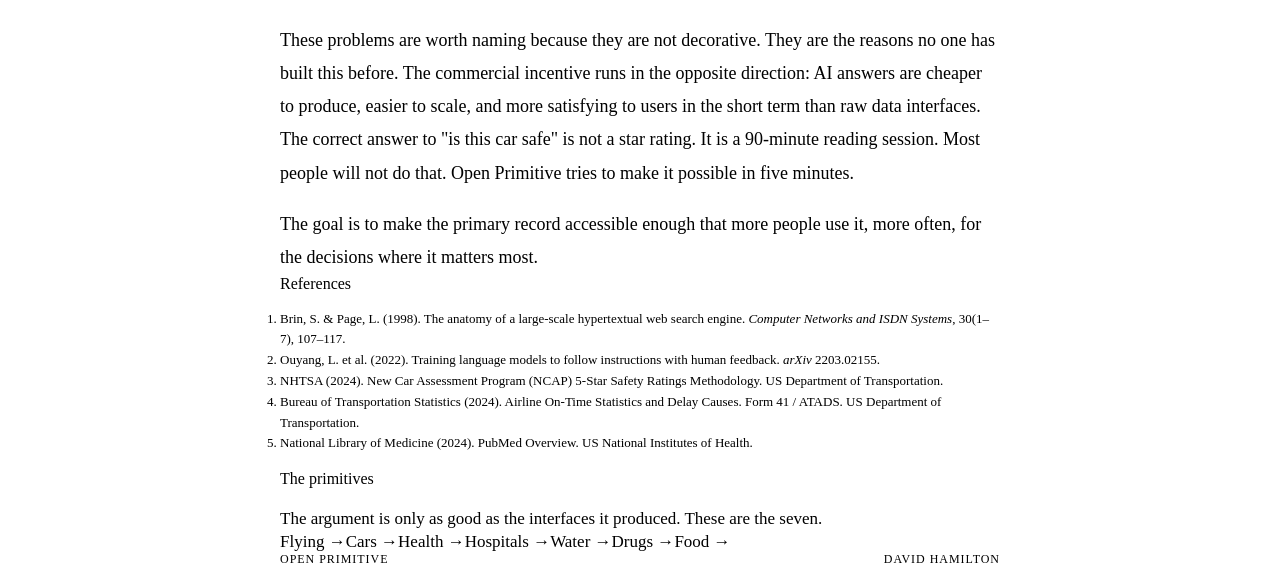
==== commit 53191404: "Add API code examples, founder bio, update for 13 domains for-agents.html: added Quick Start with cu" ====
--- a/public/manifesto.html
+++ b/public/manifesto.html
@@ -45,11 +45,11 @@
     /* Section headers */
     .body-text h2 {
       font-family: var(--font-mono);
-      font-size: 11px;
+      font-size: 12px;
       font-weight: 600;
-      letter-spacing: 0.16em;
+      letter-spacing: 0.12em;
       text-transform: uppercase;
-      color: var(--dim);
+      color: var(--muted);
       margin: var(--space-16) 0 var(--space-6);
       display: flex;
       align-items: center;
@@ -116,13 +116,13 @@
     .data-table th {
       text-align: left;
       font-family: var(--font-mono);
-      font-size: 10px;
+      font-size: 12px;
       font-weight: 600;
-      letter-spacing: 0.12em;
+      letter-spacing: 0.08em;
       text-transform: uppercase;
-      color: var(--dim);
+      color: var(--muted);
       padding: var(--space-2) var(--space-4) var(--space-2) 0;
-      border-bottom: 1.5px solid var(--border);
+      border-bottom: 1px solid var(--border);
     }
 
     .data-table td {
@@ -145,7 +145,7 @@
 
     .data-table td:last-child {
       font-family: var(--font-mono);
-      font-size: 11px;
+      font-size: 12px;
       white-space: nowrap;
     }
 
@@ -221,7 +221,7 @@
 
     .manifesto-primitive-links a:hover {
       border-color: var(--accent);
-      color: #8a3d21;
+      color: var(--accent-warm);
     }
 
     /* Footer */
@@ -238,9 +238,9 @@
 
     .manifesto-footer-text {
       font-family: var(--font-mono);
-      font-size: 11px;
-      color: var(--dim);
-      letter-spacing: 0.1em;
+      font-size: 12px;
+      color: var(--muted);
+      letter-spacing: 0.08em;
       text-transform: uppercase;
     }
 
@@ -273,8 +273,7 @@
 
     <header class="manifesto-header">
       <div class="op-eyebrow">Why this exists</div>
-      <h1>The Case Against<br>the Translation Layer</h1>
-      <p class="manifesto-subtitle">On search, AI, and what gets lost when someone else summarizes the record for you.</p>
+      <h1>On search, AI, and what gets lost when someone else summarizes the record for you.</h1>
     </header>
 
     <div class="body-text">
@@ -305,11 +304,11 @@
 
       <h2>What AI did</h2>
 
-      <p>AI is a useful tool. Worth saying plainly. Large language models can synthesize vast amounts of text, explain complex topics accessibly, and reduce the time it takes to get oriented on an unfamiliar subject. These are genuine capabilities, and this project has no argument with them.</p>
-
-      <p>The specific problem is different. Fewer people are reading primary sources than they were ten years ago. More are outsourcing judgment — not just information retrieval, but the act of deciding what something means — to an interface that was trained to sound confident. The concern isn't that AI is wrong. It's that it's right enough, often enough, that people have stopped checking.</p>
-
-      <p>The mechanism is worth understanding. Large language models trained on human feedback — RLHF, as described by Ouyang et al. in 2022<sup>2</sup> — are optimized to generate responses that humans rate as helpful and authoritative. In practice, humans rate confident answers higher than uncertain ones, even when the uncertainty is warranted. The training signal rewards fluency and completion, not citation.</p>
+      <p>AI is a useful tool. Large language models synthesize vast amounts of text, explain complex topics, and cut the time it takes to get oriented on an unfamiliar subject. These are real capabilities.</p>
+
+      <p>The problem is that it's right often enough that people have stopped checking the primary source. Fewer people are reading primary records than they were ten years ago. More are outsourcing judgment — not just information retrieval, but the act of deciding what something means — to an interface trained to sound confident.</p>
+
+      <p>Large language models trained on human feedback — RLHF, as described by Ouyang et al. in 2022<sup>2</sup> — are optimized to generate responses that humans rate as helpful and authoritative. In practice, humans rate confident answers higher than uncertain ones, even when the uncertainty is warranted. The training signal rewards fluency and completion, not citation.</p>
 
       <p>The result is a system that presents conclusions without showing its work. Ask an AI whether creatine supplementation improves athletic performance. It will tell you yes, with some qualifications. It will not show you the 53,000 studies in PubMed, the meta-analyses that found effect sizes ranging from negligible to significant depending on the population, the three large RCTs that contradict the headline finding, or the funding sources of the most-cited papers.</p>
 
@@ -319,7 +318,7 @@
         <p>An AI translation isn't neutral. Something in the original doesn't survive the trip.</p>
       </div>
 
-      <p>This is not a criticism of the technology. It is a description of what the technology is optimized for. RLHF-trained language models are extraordinarily good at synthesizing text into fluent, structured summaries. That capability is the right tool for many tasks. It is the wrong tool when the requirement is fidelity to primary sources, because synthesis by definition involves loss — and because the habit of outsourcing judgment is easier to build than it is to break.</p>
+      <p>RLHF-trained language models are extraordinarily good at synthesizing text into fluent, structured summaries. That capability fits many tasks. It breaks down when fidelity to the primary source is required, because synthesis involves loss — and because the habit of outsourcing judgment is easier to build than it is to break.</p>
 
       <h2>The translational gap</h2>
 
@@ -405,11 +404,11 @@
 
       <p>The seven were chosen because these domains share three properties no other category of federal data has in combination: the stakes are high enough to change a decision, the gap between published record and public awareness is wide enough to matter, and the data is specific enough to actually answer the question.</p>
 
-      <p>The other criterion was independence. These interfaces have no incentive other than the record. No airline benefits from you reading the DOT delay database. No pharmaceutical company benefits from you reading the FAERS adverse event reports. No hospital system benefits from you reading the CMS outcomes data. The commercial incentive runs in exactly the opposite direction — which is precisely why the interface hasn't been built.</p>
+      <p>The other criterion was independence. Airlines, pharmaceutical companies, and hospital systems all have the opposite commercial incentive from the one that built these tools. That is why the interfaces haven't existed until now.</p>
 
       <h2>What Open Primitive does</h2>
 
-      <p>Open Primitive is not an AI. It does not summarize. It does not interpret. It connects to primary-source federal databases and renders their output in a form a person can read and act on.</p>
+      <p>Open Primitive connects directly to primary-source federal databases and renders their output in a form a person can read and act on. No summaries. No interpretation. The record, rendered.</p>
 
       <p>The design constraint is strict: every number shown must be traceable to a specific filing, a specific database record, a specific row in a government dataset. If the underlying data is ambiguous, the interface shows the ambiguity. If the data is missing, it says so.</p>
 
@@ -417,13 +416,13 @@
 
       <p>More will follow. Hospital quality scores from CMS HCAHPS. Water quality data from EPA ECHO. Drug interaction data from the FDA Adverse Event Reporting System. The pattern is the same in each case: the record exists, the interface doesn't, and the decisions people make without it are worse than they need to be.</p>
 
-      <h2>What it doesn't do</h2>
-
-      <p>Open Primitive does not tell you what to decide. It shows you what the record says. The difference matters.</p>
+      <h2>The boundary</h2>
+
+      <p>Open Primitive shows you what the record says. The decision belongs to you.</p>
 
       <p>A tool that tells you "Alaska Airlines is the safest choice" has made a judgment about how to weight on-time performance against cancellation rates against your specific route and departure time. That judgment belongs to you. A tool that shows you the DOT data, the FAA live status, and the BTS track record for each carrier gives you what you need to make it.</p>
 
-      <p>The goal is not to replace judgment. It is to restore the precondition for it: access to the actual record, in a form you can read.</p>
+      <p>The goal is access to the actual record, in a form you can read.</p>
 
       <h2>Open questions</h2>
 
@@ -431,7 +430,7 @@
 
       <p>These problems are worth naming because they are not decorative. They are the reasons no one has built this before. The commercial incentive runs in the opposite direction: AI answers are cheaper to produce, easier to scale, and more satisfying to users in the short term than raw data interfaces. The correct answer to "is this car safe" is not a star rating. It is a 90-minute reading session. Most people will not do that. Open Primitive tries to make it possible in five minutes.</p>
 
-      <p><strong>Whether that is enough is an open question.</strong> The goal is to make the primary record accessible enough that more people use it, more often, for the decisions where it matters most.</p>
+      <p>The goal is to make the primary record accessible enough that more people use it, more often, for the decisions where it matters most.</p>
 
     </div>
 
